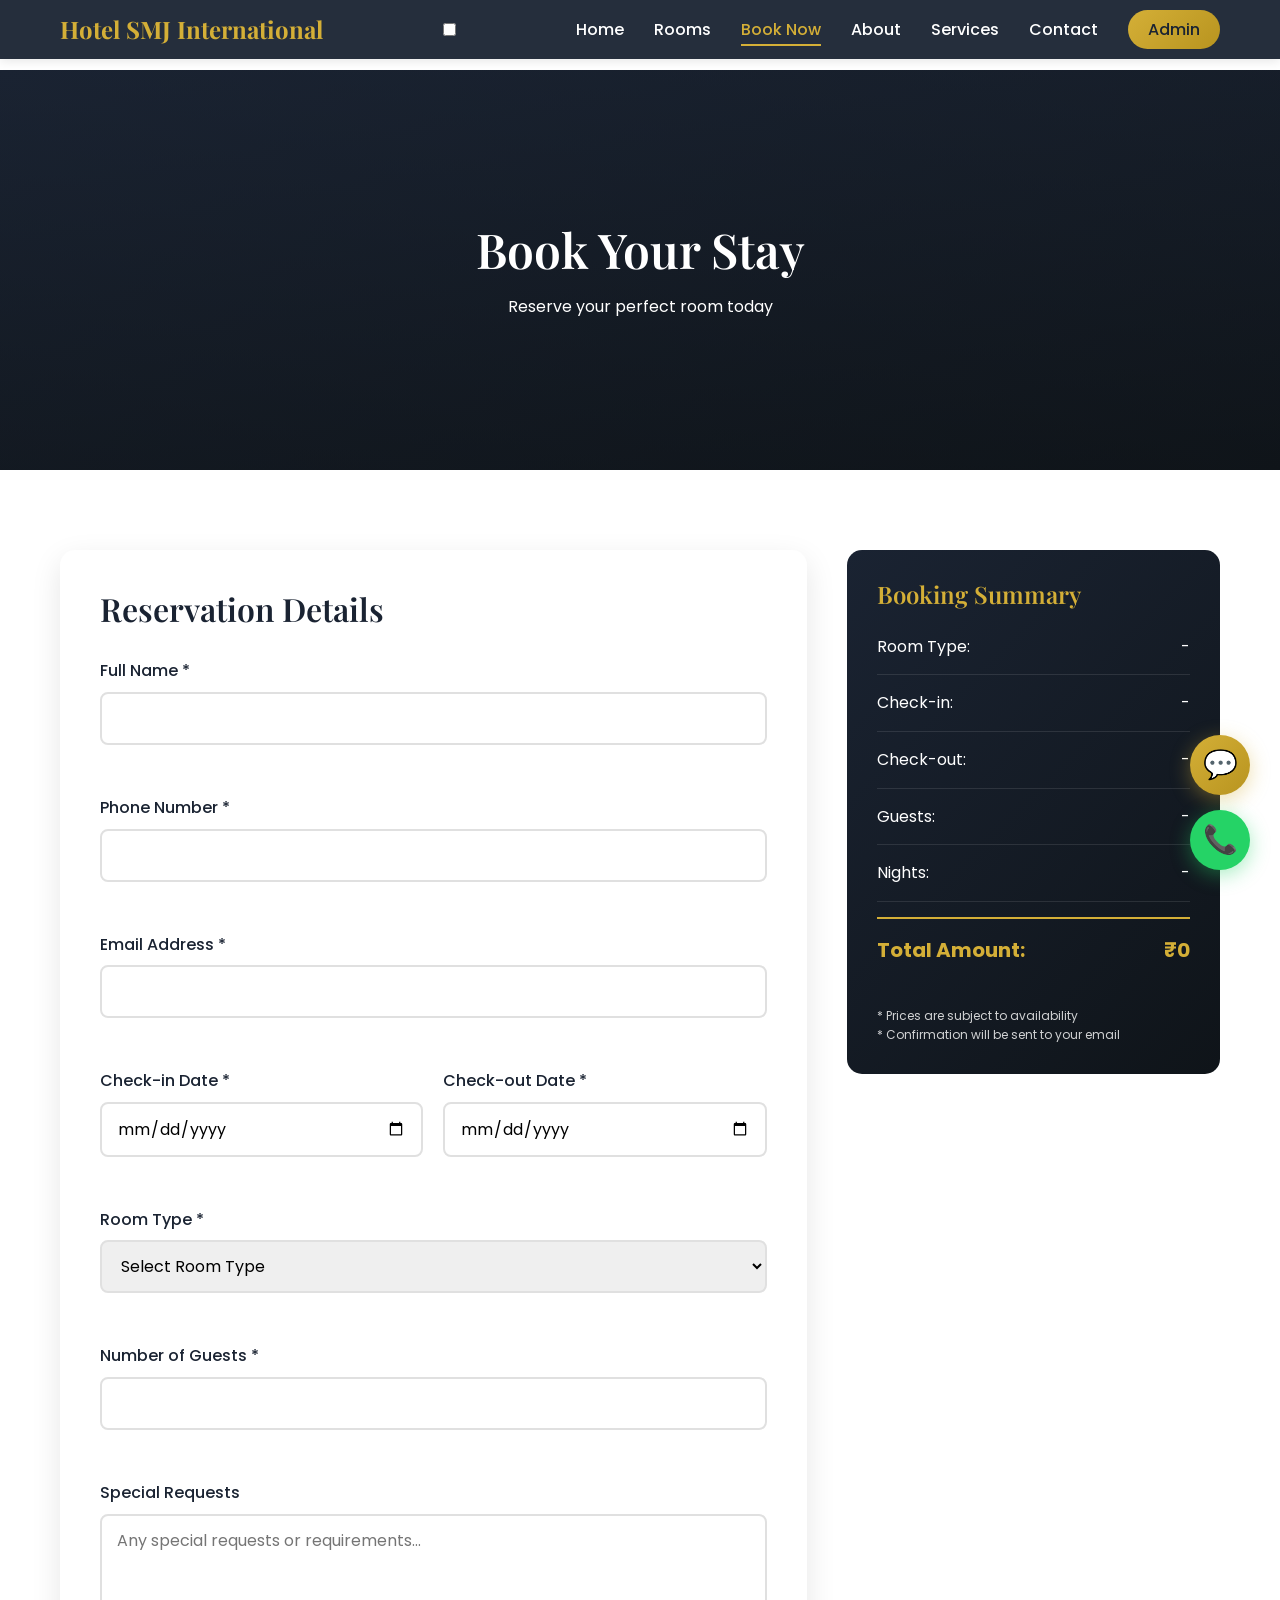
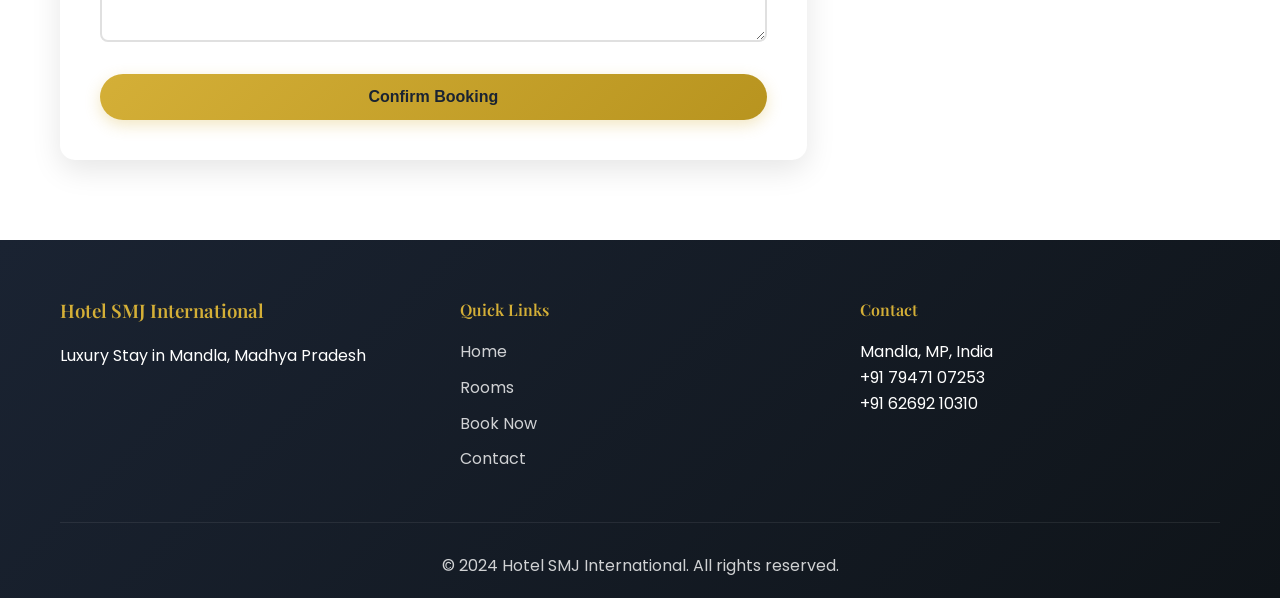
==== booking.html @ 87622814 "Initial commit" ====
<!DOCTYPE html>
<html lang="en">
<head>
    <meta charset="UTF-8">
    <meta name="viewport" content="width=device-width, initial-scale=1.0">
    <meta name="description" content="Book your stay at Hotel SMJ International, Mandla. Easy online booking with instant confirmation.">
    <title>Book Now - Hotel SMJ International</title>
    <link rel="stylesheet" href="style.css">
    <link rel="preconnect" href="https://fonts.googleapis.com">
    <link rel="preconnect" href="https://fonts.gstatic.com" crossorigin>
    <link href="https://fonts.googleapis.com/css2?family=Playfair+Display:wght@400;600;700&family=Poppins:wght@300;400;500;600;700&display=swap" rel="stylesheet">
</head>
<body>
    <!-- Loading Animation -->
    <div id="loader" class="loader">
        <div class="loader-content">
            <div class="hotel-logo">🏨</div>
            <div class="loader-text">Hotel SMJ International</div>
            <div class="loader-spinner"></div>
        </div>
    </div>

    <!-- Navigation -->
    <nav class="navbar" id="navbar">
        <div class="container">
            <div class="nav-brand">
                <h1>Hotel SMJ International</h1>
            </div>
            <!-- Mobile nav toggle (CSS-only) -->
            <input type="checkbox" id="navToggleBooking" class="nav-toggle" aria-label="Toggle navigation menu">
            <label for="navToggleBooking" class="hamburger">
                <span></span>
                <span></span>
                <span></span>
            </label>
            <ul class="nav-menu">
                <li><a href="index.html">Home</a></li>
                <li><a href="rooms.html">Rooms</a></li>
                <li><a href="booking.html" class="active">Book Now</a></li>
                <li><a href="index.html#about">About</a></li>
                <li><a href="index.html#services">Services</a></li>
                <li><a href="index.html#contact">Contact</a></li>
                <li><a href="admin.html" class="admin-link">Admin</a></li>
            </ul>
        </div>
    </nav>

    <!-- Booking Header -->
    <section class="page-header">
        <div class="page-header-overlay"></div>
        <div class="page-header-content">
            <h1>Book Your Stay</h1>
            <p>Reserve your perfect room today</p>
        </div>
    </section>

    <!-- Booking Form Section -->
    <section class="booking-section section">
        <div class="container">
            <div class="booking-wrapper">
                <div class="booking-form-container">
                    <h2>Reservation Details</h2>
                    <form id="bookingForm" class="booking-form">
                        <div class="form-group">
                            <label for="name">Full Name *</label>
                            <input type="text" id="name" name="name" required>
                            <span class="error-message" id="nameError"></span>
                        </div>

                        <div class="form-group">
                            <label for="phone">Phone Number *</label>
                            <input type="tel" id="phone" name="phone" required>
                            <span class="error-message" id="phoneError"></span>
                        </div>

                        <div class="form-group">
                            <label for="email">Email Address *</label>
                            <input type="email" id="email" name="email" required>
                            <span class="error-message" id="emailError"></span>
                        </div>

                        <div class="form-row">
                            <div class="form-group">
                                <label for="checkin">Check-in Date *</label>
                                <input type="date" id="checkin" name="checkin" required>
                                <span class="error-message" id="checkinError"></span>
                            </div>

                            <div class="form-group">
                                <label for="checkout">Check-out Date *</label>
                                <input type="date" id="checkout" name="checkout" required>
                                <span class="error-message" id="checkoutError"></span>
                            </div>
                        </div>

                        <div class="form-group">
                            <label for="roomType">Room Type *</label>
                            <select id="roomType" name="roomType" required>
                                <option value="">Select Room Type</option>
                                <option value="deluxe">Deluxe Room - ₹2,500/night</option>
                                <option value="super-deluxe">Super Deluxe Room - ₹3,500/night</option>
                                <option value="premium">Premium Room - ₹4,000/night</option>
                                <option value="family-suite">Family Suite - ₹5,000/night</option>
                            </select>
                            <span class="error-message" id="roomTypeError"></span>
                        </div>

                        <div class="form-group">
                            <label for="guests">Number of Guests *</label>
                            <input type="number" id="guests" name="guests" min="1" max="10" required>
                            <span class="error-message" id="guestsError"></span>
                        </div>

                        <div class="form-group">
                            <label for="specialRequests">Special Requests</label>
                            <textarea id="specialRequests" name="specialRequests" rows="4" placeholder="Any special requests or requirements..."></textarea>
                        </div>

                        <button type="submit" class="btn btn-primary btn-block" id="submitBtn">
                            <span class="btn-text">Confirm Booking</span>
                            <span class="btn-loader" style="display: none;"></span>
                        </button>
                    </form>
                </div>

                <div class="booking-summary">
                    <h3>Booking Summary</h3>
                    <div class="summary-content">
                        <div class="summary-item">
                            <span>Room Type:</span>
                            <span id="summaryRoom">-</span>
                        </div>
                        <div class="summary-item">
                            <span>Check-in:</span>
                            <span id="summaryCheckin">-</span>
                        </div>
                        <div class="summary-item">
                            <span>Check-out:</span>
                            <span id="summaryCheckout">-</span>
                        </div>
                        <div class="summary-item">
                            <span>Guests:</span>
                            <span id="summaryGuests">-</span>
                        </div>
                        <div class="summary-item">
                            <span>Nights:</span>
                            <span id="summaryNights">-</span>
                        </div>
                        <div class="summary-item total">
                            <span>Total Amount:</span>
                            <span id="summaryTotal">₹0</span>
                        </div>
                    </div>
                    <div class="summary-note">
                        <p>* Prices are subject to availability</p>
                        <p>* Confirmation will be sent to your email</p>
                    </div>
                </div>
            </div>
        </div>
    </section>

    <!-- Success Modal -->
    <div id="successModal" class="modal">
        <div class="modal-content">
            <span class="modal-close">&times;</span>
            <div class="modal-body">
                <div class="success-icon">✓</div>
                <h2>Booking Confirmed!</h2>
                <p>Your reservation has been successfully submitted.</p>
                <p>We will contact you shortly to confirm your booking.</p>
                <div class="modal-actions">
                    <a href="index.html" class="btn btn-primary">Back to Home</a>
                    <button class="btn btn-secondary" id="newBookingBtn">New Booking</button>
                </div>
            </div>
        </div>
    </div>

    <!-- Footer -->
    <footer class="footer">
        <div class="container">
            <div class="footer-content">
                <div class="footer-section">
                    <h3>Hotel SMJ International</h3>
                    <p>Luxury Stay in Mandla, Madhya Pradesh</p>
                </div>
                <div class="footer-section">
                    <h4>Quick Links</h4>
                    <ul>
                        <li><a href="index.html">Home</a></li>
                        <li><a href="rooms.html">Rooms</a></li>
                        <li><a href="booking.html">Book Now</a></li>
                        <li><a href="index.html#contact">Contact</a></li>
                    </ul>
                </div>
                <div class="footer-section">
                    <h4>Contact</h4>
                    <p>Mandla, MP, India</p>
                    <p>+91 79471 07253</p>
                    <p>+91 62692 10310</p>
                </div>
            </div>
            <div class="footer-bottom">
                <p>&copy; 2024 Hotel SMJ International. All rights reserved.</p>
            </div>
        </div>
    </footer>

    <!-- Floating Action Buttons -->
    <div class="floating-buttons">
        <a href="https://wa.me/917947107253?text=Hello, I want to book a room at Hotel SMJ International" target="_blank" class="whatsapp-btn" title="Book via WhatsApp">
            <span>💬</span>
        </a>
        <a href="tel:+917947107253" class="call-btn" title="Call Us" id="floatingCallBtn">
            <span>📞</span>
        </a>
    </div>

    <!-- Scripts removed to keep page HTML + CSS only -->
</body>
</html>
---- style.css ----
/* ============================================
   Hotel SMJ International - Luxury Theme CSS
   ============================================ */

/* CSS Variables */
:root {
    --primary-gold: #D4AF37;
    --dark-gold: #B8941F;
    --dark-blue: #1a2332;
    --darker-blue: #0f1419;
    --white: #ffffff;
    --light-gray: #f5f5f5;
    --gray: #888888;
    --dark-gray: #333333;
    --gradient-primary: linear-gradient(135deg, #D4AF37 0%, #B8941F 100%);
    --gradient-dark: linear-gradient(135deg, #1a2332 0%, #0f1419 100%);
    --shadow: 0 10px 30px rgba(0, 0, 0, 0.1);
    --shadow-hover: 0 15px 40px rgba(0, 0, 0, 0.2);
    --transition: all 0.3s ease;
}

/* Reset & Base Styles */
* {
    margin: 0;
    padding: 0;
    box-sizing: border-box;
}

html {
    scroll-behavior: smooth;
}

body {
    font-family: 'Poppins', sans-serif;
    line-height: 1.6;
    color: var(--dark-gray);
    background-color: var(--white);
    overflow-x: hidden;
}

h1, h2, h3, h4, h5, h6 {
    font-family: 'Playfair Display', serif;
    font-weight: 600;
    line-height: 1.2;
}

.container {
    max-width: 1200px;
    margin: 0 auto;
    padding: 0 20px;
}

.section {
    padding: 80px 0;
}

.text-center {
    text-align: center;
}

/* ============================================
   Loading Animation
   ============================================ */
.loader {
    position: fixed;
    top: 0;
    left: 0;
    width: 100%;
    height: 100%;
    background: var(--gradient-dark);
    display: none;
    justify-content: center;
    align-items: center;
    z-index: 9999;
    transition: opacity 0.5s ease, visibility 0.5s ease;
}

.loader.hidden {
    opacity: 0;
    visibility: hidden;
}

.loader-content {
    text-align: center;
    color: var(--white);
}

.hotel-logo {
    font-size: 80px;
    margin-bottom: 20px;
    animation: pulse 2s infinite;
}

.loader-text {
    font-size: 24px;
    font-weight: 600;
    margin-bottom: 30px;
    color: var(--primary-gold);
}

.loader-spinner {
    width: 50px;
    height: 50px;
    border: 4px solid rgba(212, 175, 55, 0.3);
    border-top-color: var(--primary-gold);
    border-radius: 50%;
    margin: 0 auto;
    animation: spin 1s linear infinite;
}

@keyframes spin {
    to { transform: rotate(360deg); }
}

@keyframes pulse {
    0%, 100% { transform: scale(1); }
    50% { transform: scale(1.1); }
}

/* ============================================
   Navigation
   ============================================ */
.navbar {
    position: fixed;
    top: 0;
    left: 0;
    width: 100%;
    background: rgba(26, 35, 50, 0.95);
    backdrop-filter: blur(10px);
    padding: 15px 0;
    z-index: 1000;
    transition: var(--transition);
    box-shadow: 0 2px 10px rgba(0, 0, 0, 0.1);
}

.navbar.scrolled {
    background: rgba(26, 35, 50, 0.98);
    box-shadow: 0 5px 20px rgba(0, 0, 0, 0.2);
}

.navbar .container {
    display: flex;
    justify-content: space-between;
    align-items: center;
}

.nav-brand h1 {
    font-size: 24px;
    color: var(--primary-gold);
    font-weight: 700;
}

.nav-menu {
    display: flex;
    list-style: none;
    gap: 30px;
    align-items: center;
}

.nav-menu a {
    color: var(--white);
    text-decoration: none;
    font-weight: 500;
    transition: var(--transition);
    position: relative;
}

.nav-menu a::after {
    content: '';
    position: absolute;
    bottom: -5px;
    left: 0;
    width: 0;
    height: 2px;
    background: var(--primary-gold);
    transition: var(--transition);
}

.nav-menu a:hover::after,
.nav-menu a.active::after {
    width: 100%;
}

.nav-menu a:hover,
.nav-menu a.active {
    color: var(--primary-gold);
}

.admin-link {
    background: var(--gradient-primary);
    padding: 8px 20px;
    border-radius: 25px;
    color: var(--dark-blue) !important;
    font-weight: 600;
}

.admin-link::after {
    display: none;
}

.hamburger {
    display: none;
    flex-direction: column;
    cursor: pointer;
    gap: 5px;
}

.hamburger span {
    width: 25px;
    height: 3px;
    background: var(--white);
    transition: var(--transition);
    border-radius: 3px;
}

/* ============================================
   Hero Section
   ============================================ */
.hero {
    position: relative;
    height: 100vh;
    min-height: 600px;
    display: flex;
    align-items: center;
    justify-content: center;
    background: linear-gradient(rgba(26, 35, 50, 0.7), rgba(15, 20, 25, 0.7)),
                url('https://images.unsplash.com/photo-1566073771259-6a8506099945?w=1920') center/cover;
    color: var(--white);
    text-align: center;
    margin-top: 70px;
}

.hero-overlay {
    position: absolute;
    top: 0;
    left: 0;
    width: 100%;
    height: 100%;
    background: var(--gradient-dark);
    opacity: 0.6;
}

.hero-content {
    position: relative;
    z-index: 2;
    max-width: 800px;
    padding: 0 20px;
    animation: fadeInUp 1s ease;
}

.hero-title {
    font-size: 56px;
    margin-bottom: 20px;
    color: var(--white);
    text-shadow: 2px 2px 10px rgba(0, 0, 0, 0.5);
}

.hero-tagline {
    font-size: 32px;
    color: var(--primary-gold);
    margin-bottom: 15px;
    font-weight: 600;
}

.hero-description {
    font-size: 18px;
    margin-bottom: 30px;
    opacity: 0.9;
}

.hero-buttons {
    display: flex;
    gap: 20px;
    justify-content: center;
    flex-wrap: wrap;
}

.scroll-indicator {
    position: absolute;
    bottom: 30px;
    left: 50%;
    transform: translateX(-50%);
    animation: bounce 2s infinite;
}

.scroll-indicator span {
    display: block;
    width: 30px;
    height: 50px;
    border: 2px solid var(--primary-gold);
    border-radius: 25px;
    position: relative;
}

.scroll-indicator span::before {
    content: '';
    position: absolute;
    top: 10px;
    left: 50%;
    transform: translateX(-50%);
    width: 6px;
    height: 6px;
    background: var(--primary-gold);
    border-radius: 50%;
    animation: scroll 2s infinite;
}

@keyframes bounce {
    0%, 100% { transform: translateX(-50%) translateY(0); }
    50% { transform: translateX(-50%) translateY(-10px); }
}

@keyframes scroll {
    0% { top: 10px; opacity: 1; }
    100% { top: 30px; opacity: 0; }
}

@keyframes fadeInUp {
    from {
        opacity: 0;
        transform: translateY(30px);
    }
    to {
        opacity: 1;
        transform: translateY(0);
    }
}

/* ============================================
   Buttons
   ============================================ */
.btn {
    display: inline-block;
    padding: 14px 35px;
    border: none;
    border-radius: 50px;
    font-size: 16px;
    font-weight: 600;
    text-decoration: none;
    cursor: pointer;
    transition: var(--transition);
    text-align: center;
    position: relative;
    overflow: hidden;
}

.btn-primary {
    background: var(--gradient-primary);
    color: var(--dark-blue);
    box-shadow: 0 5px 15px rgba(212, 175, 55, 0.3);
}

.btn-primary:hover {
    transform: translateY(-3px);
    box-shadow: 0 8px 25px rgba(212, 175, 55, 0.4);
}

.btn-secondary {
    background: transparent;
    color: var(--primary-gold);
    border: 2px solid var(--primary-gold);
}

.btn-secondary:hover {
    background: var(--primary-gold);
    color: var(--dark-blue);
    transform: translateY(-3px);
}

.btn-block {
    width: 100%;
    display: block;
}

.btn-loader {
    display: inline-block;
    width: 16px;
    height: 16px;
    border: 2px solid rgba(26, 35, 50, 0.3);
    border-top-color: var(--dark-blue);
    border-radius: 50%;
    animation: spin 0.8s linear infinite;
    margin-left: 10px;
}

/* ============================================
   Section Headers
   ============================================ */
.section-header {
    text-align: center;
    margin-bottom: 60px;
}

.section-title {
    font-size: 42px;
    color: var(--dark-blue);
    margin-bottom: 15px;
    position: relative;
    display: inline-block;
}

.section-title::after {
    content: '';
    position: absolute;
    bottom: -10px;
    left: 50%;
    transform: translateX(-50%);
    width: 80px;
    height: 4px;
    background: var(--gradient-primary);
    border-radius: 2px;
}

.section-subtitle {
    font-size: 18px;
    color: var(--gray);
    margin-top: 20px;
}

/* ============================================
   About Section
   ============================================ */
.about-content {
    display: grid;
    grid-template-columns: 1fr 1fr;
    gap: 60px;
    align-items: center;
}

.about-image,
.about-text {
    opacity: 0;
    animation: fadeInUp 0.8s ease forwards;
}

.about-image {
    animation-delay: 0.1s;
}

.about-text {
    animation-delay: 0.25s;
}

.about-text h3 {
    font-size: 32px;
    color: var(--dark-blue);
    margin-bottom: 20px;
}

.about-text p {
    font-size: 16px;
    line-height: 1.8;
    color: var(--gray);
    margin-bottom: 20px;
}

.address-box {
    background: var(--light-gray);
    padding: 20px;
    border-radius: 10px;
    margin: 25px 0;
    border-left: 4px solid var(--primary-gold);
}

.address-box h4 {
    font-size: 18px;
    color: var(--dark-blue);
    margin-bottom: 10px;
}

.address-box p {
    margin: 0;
    color: var(--dark-gray);
    line-height: 1.6;
}

.nearby-attractions {
    margin: 25px 0;
}

.nearby-attractions h4 {
    font-size: 18px;
    color: var(--dark-blue);
    margin-bottom: 15px;
}

.nearby-attractions ul {
    list-style: none;
    padding: 0;
}

.nearby-attractions ul li {
    padding: 10px 0;
    color: var(--dark-gray);
    font-size: 15px;
    border-bottom: 1px solid #e0e0e0;
}

.nearby-attractions ul li:last-child {
    border-bottom: none;
}

.about-features {
    display: flex;
    gap: 30px;
    margin-top: 30px;
    flex-wrap: wrap;
}

.feature-item {
    display: flex;
    align-items: center;
    gap: 10px;
    font-weight: 500;
    color: var(--dark-blue);
}

.feature-icon {
    font-size: 24px;
}

.about-image {
    width: 100%;
}

.about-img {
    width: 100%;
    height: 400px;
    border-radius: 15px;
    box-shadow: var(--shadow);
    object-fit: cover;
    display: block;
}

.image-placeholder {
    width: 100%;
    height: 400px;
    background: var(--gradient-primary);
    border-radius: 15px;
    display: flex;
    align-items: center;
    justify-content: center;
    color: var(--dark-blue);
    font-size: 20px;
    font-weight: 600;
    box-shadow: var(--shadow);
}

/* ============================================
   Services Section
   ============================================ */
.services {
    background: var(--light-gray);
}

.services-grid {
    display: grid;
    grid-template-columns: repeat(auto-fit, minmax(300px, 1fr));
    gap: 30px;
}

.service-card {
    background: var(--white);
    padding: 40px 30px;
    border-radius: 15px;
    text-align: center;
    transition: var(--transition);
    box-shadow: var(--shadow);
}

.service-card:hover {
    transform: translateY(-10px);
    box-shadow: var(--shadow-hover);
}

.service-icon {
    font-size: 48px;
    margin-bottom: 20px;
}

.service-card h3 {
    font-size: 24px;
    color: var(--dark-blue);
    margin-bottom: 15px;
}

.service-card p {
    color: var(--gray);
    line-height: 1.6;
}

/* ============================================
   Rooms Section
   ============================================ */
.rooms-grid {
    display: grid;
    grid-template-columns: repeat(auto-fit, minmax(320px, 1fr));
    gap: 40px;
    margin-bottom: 50px;
}

.room-card {
    background: var(--white);
    border-radius: 15px;
    overflow: hidden;
    box-shadow: var(--shadow);
    transition: var(--transition);
}

.room-card:hover {
    transform: translateY(-10px);
    box-shadow: var(--shadow-hover);
}

.room-image {
    width: 100%;
    height: 250px;
    overflow: hidden;
}

.room-image img {
    width: 100%;
    height: 100%;
    object-fit: cover;
    transition: var(--transition);
}

.room-card:hover .room-image img {
    transform: scale(1.1);
}

.room-image .image-placeholder {
    width: 100%;
    height: 100%;
    background: var(--gradient-primary);
    display: flex;
    align-items: center;
    justify-content: center;
    color: var(--dark-blue);
    font-weight: 600;
    font-size: 18px;
}

.room-content {
    padding: 30px;
}

.room-content h3 {
    font-size: 26px;
    color: var(--dark-blue);
    margin-bottom: 15px;
}

.room-price {
    font-size: 28px;
    color: var(--primary-gold);
    font-weight: 700;
    margin-bottom: 20px;
}

.room-price span {
    font-size: 16px;
    color: var(--gray);
    font-weight: 400;
}

.room-facilities {
    list-style: none;
    display: flex;
    flex-wrap: wrap;
    gap: 15px;
    margin-bottom: 25px;
    color: var(--gray);
}

.room-facilities li {
    font-size: 14px;
}

/* ============================================
   Rooms Detail Page
   ============================================ */
.page-header {
    position: relative;
    height: 400px;
    display: flex;
    align-items: center;
    justify-content: center;
    background: var(--gradient-dark);
    color: var(--white);
    text-align: center;
    margin-top: 70px;
}

.page-header-overlay {
    position: absolute;
    top: 0;
    left: 0;
    width: 100%;
    height: 100%;
    background: linear-gradient(rgba(26, 35, 50, 0.8), rgba(15, 20, 25, 0.8)),
                url('https://images.unsplash.com/photo-1566073771259-6a8506099945?w=1920') center/cover;
    opacity: 0.7;
}

.page-header-content {
    position: relative;
    z-index: 2;
}

.page-header-content h1 {
    font-size: 48px;
    margin-bottom: 15px;
}

.room-detail-card {
    display: grid;
    grid-template-columns: 1fr 1fr;
    gap: 60px;
    align-items: center;
    margin-bottom: 80px;
    padding: 40px;
    background: var(--white);
    border-radius: 15px;
    box-shadow: var(--shadow);
}

.room-detail-card.reverse {
    direction: rtl;
}

.room-detail-card.reverse > * {
    direction: ltr;
}

.room-detail-image {
    width: 100%;
}

.room-detail-image .image-placeholder.large {
    height: 400px;
    background: var(--gradient-primary);
    border-radius: 15px;
    display: flex;
    align-items: center;
    justify-content: center;
    color: var(--dark-blue);
    font-size: 24px;
    font-weight: 600;
}

.room-img {
    width: 100%;
    height: 400px;
    object-fit: cover;
    border-radius: 15px;
    box-shadow: var(--shadow);
}

.room-detail-content h2 {
    font-size: 36px;
    color: var(--dark-blue);
    margin-bottom: 20px;
}

.room-detail-price {
    font-size: 36px;
    color: var(--primary-gold);
    font-weight: 700;
    margin-bottom: 25px;
}

.room-detail-price span {
    font-size: 18px;
    color: var(--gray);
    font-weight: 400;
}

.room-description {
    font-size: 16px;
    line-height: 1.8;
    color: var(--gray);
    margin-bottom: 30px;
}

.room-facilities-detail h3 {
    font-size: 24px;
    color: var(--dark-blue);
    margin-bottom: 20px;
}

.facilities-grid {
    display: grid;
    grid-template-columns: repeat(2, 1fr);
    gap: 15px;
    margin-bottom: 30px;
}

.facility-item {
    display: flex;
    align-items: center;
    gap: 10px;
    color: var(--dark-gray);
}

.facility-icon {
    font-size: 20px;
}

/* ============================================
   Gallery Section
   ============================================ */
.gallery {
    background: var(--light-gray);
}

.gallery-grid {
    display: grid;
    grid-template-columns: repeat(auto-fit, minmax(300px, 1fr));
    gap: 20px;
}

.gallery-item {
    width: 100%;
    height: 300px;
    border-radius: 15px;
    overflow: hidden;
    box-shadow: var(--shadow);
    transition: var(--transition);
    cursor: pointer;
}

.gallery-item:hover {
    transform: scale(1.05);
    box-shadow: var(--shadow-hover);
}

.gallery-item .image-placeholder {
    width: 100%;
    height: 100%;
    background: var(--gradient-primary);
    display: flex;
    align-items: center;
    justify-content: center;
    color: var(--dark-blue);
    font-weight: 600;
}

/* ============================================
   Contact Section
   ============================================ */
.contact-content {
    display: grid;
    grid-template-columns: 1fr 1fr;
    gap: 60px;
}

.contact-info {
    display: flex;
    flex-direction: column;
    gap: 30px;
}

.contact-item {
    display: flex;
    gap: 20px;
    align-items: flex-start;
}

.contact-icon {
    font-size: 32px;
    min-width: 50px;
}

.contact-item h3 {
    font-size: 20px;
    color: var(--dark-blue);
    margin-bottom: 10px;
}

.contact-item p {
    color: var(--gray);
    line-height: 1.8;
}

.contact-item a {
    color: var(--primary-gold);
    text-decoration: none;
    transition: var(--transition);
}

.contact-item a:hover {
    text-decoration: underline;
}

.map-container {
    width: 100%;
    height: 400px;
    border-radius: 15px;
    overflow: hidden;
    box-shadow: var(--shadow);
}

.map-container iframe {
    width: 100%;
    height: 100%;
    border: none;
}

/* ============================================
   Booking Section
   ============================================ */
.booking-wrapper {
    display: grid;
    grid-template-columns: 2fr 1fr;
    gap: 40px;
}

.booking-form-container {
    background: var(--white);
    padding: 40px;
    border-radius: 15px;
    box-shadow: var(--shadow);
}

.booking-form-container h2 {
    font-size: 32px;
    color: var(--dark-blue);
    margin-bottom: 30px;
}

.form-group {
    margin-bottom: 25px;
}

.form-group label {
    display: block;
    margin-bottom: 8px;
    color: var(--dark-blue);
    font-weight: 500;
}

.form-group input,
.form-group select,
.form-group textarea {
    width: 100%;
    padding: 12px 15px;
    border: 2px solid #e0e0e0;
    border-radius: 8px;
    font-size: 16px;
    font-family: 'Poppins', sans-serif;
    transition: var(--transition);
}

.form-group input:focus,
.form-group select:focus,
.form-group textarea:focus {
    outline: none;
    border-color: var(--primary-gold);
    box-shadow: 0 0 0 3px rgba(212, 175, 55, 0.1);
}

.form-row {
    display: grid;
    grid-template-columns: 1fr 1fr;
    gap: 20px;
}

.error-message {
    display: block;
    color: #e74c3c;
    font-size: 14px;
    margin-top: 5px;
    min-height: 20px;
}

.booking-summary {
    background: var(--gradient-dark);
    color: var(--white);
    padding: 30px;
    border-radius: 15px;
    height: fit-content;
    position: sticky;
    top: 100px;
}

.booking-summary h3 {
    font-size: 24px;
    margin-bottom: 25px;
    color: var(--primary-gold);
}

.summary-content {
    display: flex;
    flex-direction: column;
    gap: 15px;
    margin-bottom: 25px;
}

.summary-item {
    display: flex;
    justify-content: space-between;
    padding-bottom: 15px;
    border-bottom: 1px solid rgba(255, 255, 255, 0.1);
}

.summary-item.total {
    border-bottom: none;
    padding-top: 15px;
    border-top: 2px solid var(--primary-gold);
    font-size: 20px;
    font-weight: 700;
    color: var(--primary-gold);
}

.summary-note {
    margin-top: 20px;
    font-size: 12px;
    opacity: 0.8;
    line-height: 1.6;
}

/* ============================================
   Modal
   ============================================ */
.modal {
    display: none;
    position: fixed;
    z-index: 2000;
    left: 0;
    top: 0;
    width: 100%;
    height: 100%;
    background: rgba(0, 0, 0, 0.7);
    backdrop-filter: blur(5px);
    animation: fadeIn 0.3s ease;
}

.modal.show {
    display: flex;
    align-items: center;
    justify-content: center;
}

.modal-content {
    background: var(--white);
    border-radius: 15px;
    padding: 40px;
    max-width: 500px;
    width: 90%;
    position: relative;
    animation: slideUp 0.3s ease;
    box-shadow: 0 20px 60px rgba(0, 0, 0, 0.3);
}

.modal-close {
    position: absolute;
    top: 15px;
    right: 20px;
    font-size: 32px;
    font-weight: 300;
    color: var(--gray);
    cursor: pointer;
    transition: var(--transition);
    line-height: 1;
}

.modal-close:hover {
    color: var(--dark-blue);
    transform: rotate(90deg);
}

.modal-body {
    text-align: center;
}

.success-icon {
    width: 80px;
    height: 80px;
    background: #27ae60;
    color: var(--white);
    border-radius: 50%;
    display: flex;
    align-items: center;
    justify-content: center;
    font-size: 40px;
    margin: 0 auto 20px;
}

.modal-body h2 {
    font-size: 28px;
    color: var(--dark-blue);
    margin-bottom: 15px;
}

.modal-body p {
    color: var(--gray);
    margin-bottom: 10px;
    line-height: 1.6;
}

.modal-actions {
    display: flex;
    gap: 15px;
    margin-top: 30px;
    justify-content: center;
}

.delete-booking-info {
    background: var(--light-gray);
    padding: 15px;
    border-radius: 8px;
    margin: 15px 0;
    text-align: left;
    font-size: 14px;
}

.btn-danger {
    background: #e74c3c;
    color: var(--white);
}

.btn-danger:hover {
    background: #c0392b;
    transform: translateY(-3px);
}

@keyframes fadeIn {
    from { opacity: 0; }
    to { opacity: 1; }
}

@keyframes slideUp {
    from {
        opacity: 0;
        transform: translateY(30px);
    }
    to {
        opacity: 1;
        transform: translateY(0);
    }
}

/* ============================================
   Footer
   ============================================ */
.footer {
    background: var(--gradient-dark);
    color: var(--white);
    padding: 60px 0 20px;
}

.footer-content {
    display: grid;
    grid-template-columns: repeat(auto-fit, minmax(250px, 1fr));
    gap: 40px;
    margin-bottom: 40px;
}

.footer-section h3,
.footer-section h4 {
    color: var(--primary-gold);
    margin-bottom: 20px;
}

.footer-section ul {
    list-style: none;
}

.footer-section ul li {
    margin-bottom: 10px;
}

.footer-section a {
    color: var(--white);
    text-decoration: none;
    transition: var(--transition);
    opacity: 0.8;
}

.footer-section a:hover {
    opacity: 1;
    color: var(--primary-gold);
}

.footer-bottom {
    text-align: center;
    padding-top: 30px;
    border-top: 1px solid rgba(255, 255, 255, 0.1);
    opacity: 0.8;
}

/* ============================================
   Floating Buttons
   ============================================ */
.floating-buttons {
    position: fixed;
    bottom: 30px;
    right: 30px;
    z-index: 999;
    display: flex;
    flex-direction: column;
    gap: 15px;
}

.whatsapp-btn,
.call-btn {
    width: 60px;
    height: 60px;
    border-radius: 50%;
    background: var(--gradient-primary);
    display: flex;
    align-items: center;
    justify-content: center;
    font-size: 28px;
    text-decoration: none;
    box-shadow: 0 5px 20px rgba(212, 175, 55, 0.4);
    transition: var(--transition);
    animation: float 3s ease-in-out infinite;
}

.call-btn {
    background: #25D366;
    box-shadow: 0 5px 20px rgba(37, 211, 102, 0.4);
    animation-delay: 1.5s;
}

.whatsapp-btn:hover,
.call-btn:hover {
    transform: scale(1.1) translateY(-5px);
    box-shadow: 0 8px 30px rgba(212, 175, 55, 0.6);
}

@keyframes float {
    0%, 100% { transform: translateY(0); }
    50% { transform: translateY(-10px); }
}

/* ============================================
   Admin Panel
   ============================================ */
.admin-login-section {
    min-height: 100vh;
    display: flex;
    align-items: center;
    justify-content: center;
    background: var(--gradient-dark);
    padding: 20px;
}

.admin-login-container {
    width: 100%;
    max-width: 450px;
}

.admin-login-card {
    background: var(--white);
    padding: 50px 40px;
    border-radius: 15px;
    box-shadow: 0 20px 60px rgba(0, 0, 0, 0.3);
}

.admin-login-header {
    text-align: center;
    margin-bottom: 40px;
}

.admin-login-header h1 {
    font-size: 60px;
    margin-bottom: 15px;
}

.admin-login-header h2 {
    font-size: 28px;
    color: var(--dark-blue);
    margin-bottom: 10px;
}

.admin-login-header p {
    color: var(--gray);
    font-size: 14px;
}

.admin-login-form {
    margin-bottom: 25px;
}

.admin-login-footer {
    text-align: center;
}

.admin-login-footer a {
    color: var(--primary-gold);
    text-decoration: none;
    font-weight: 500;
    transition: var(--transition);
}

.admin-login-footer a:hover {
    text-decoration: underline;
}

.admin-navbar {
    background: var(--gradient-dark);
    padding: 20px 0;
    box-shadow: 0 2px 10px rgba(0, 0, 0, 0.1);
}

.admin-nav-content {
    display: flex;
    justify-content: space-between;
    align-items: center;
}

.admin-nav-brand h2 {
    color: var(--primary-gold);
    font-size: 24px;
}

.admin-nav-actions {
    display: flex;
    align-items: center;
    gap: 20px;
}

.admin-user {
    color: var(--white);
    font-weight: 500;
}

.admin-dashboard-content {
    padding: 40px 0;
    min-height: calc(100vh - 80px);
    background: var(--light-gray);
}

.dashboard-header {
    margin-bottom: 40px;
}

.dashboard-header h1 {
    font-size: 36px;
    color: var(--dark-blue);
    margin-bottom: 10px;
}

.dashboard-header p {
    color: var(--gray);
    font-size: 16px;
}

.stats-grid {
    display: grid;
    grid-template-columns: repeat(auto-fit, minmax(250px, 1fr));
    gap: 25px;
    margin-bottom: 40px;
}

.stat-card {
    background: var(--white);
    padding: 30px;
    border-radius: 15px;
    box-shadow: var(--shadow);
    display: flex;
    align-items: center;
    gap: 20px;
    transition: var(--transition);
}

.stat-card:hover {
    transform: translateY(-5px);
    box-shadow: var(--shadow-hover);
}

.stat-icon {
    font-size: 48px;
}

.stat-content h3 {
    font-size: 32px;
    color: var(--dark-blue);
    margin-bottom: 5px;
}

.stat-content p {
    color: var(--gray);
    font-size: 14px;
}

.bookings-table-container {
    background: var(--white);
    padding: 30px;
    border-radius: 15px;
    box-shadow: var(--shadow);
}

.table-header {
    display: flex;
    justify-content: space-between;
    align-items: center;
    margin-bottom: 25px;
}

.table-header h2 {
    font-size: 24px;
    color: var(--dark-blue);
}

.table-wrapper {
    overflow-x: auto;
}

.bookings-table {
    width: 100%;
    border-collapse: collapse;
}

.bookings-table thead {
    background: var(--gradient-dark);
    color: var(--white);
}

.bookings-table th {
    padding: 15px;
    text-align: left;
    font-weight: 600;
    font-size: 14px;
}

.bookings-table td {
    padding: 15px;
    border-bottom: 1px solid #e0e0e0;
    font-size: 14px;
    color: var(--dark-gray);
}

.bookings-table tbody tr:hover {
    background: var(--light-gray);
}

.bookings-table .no-data {
    text-align: center;
    color: var(--gray);
    padding: 40px;
}

.action-btn {
    background: #e74c3c;
    color: var(--white);
    border: none;
    padding: 8px 15px;
    border-radius: 5px;
    cursor: pointer;
    font-size: 12px;
    font-weight: 500;
    transition: var(--transition);
}

.action-btn:hover {
    background: #c0392b;
    transform: translateY(-2px);
}

/* ============================================
   Rooms & Events Page + Luxury Gallery
   ============================================ */
.rooms-events {
    background-color: var(--light-gray);
}

.rooms-events .section-header {
    text-align: center;
    margin-bottom: 40px;
}

.rooms-events-grid {
    display: grid;
    grid-template-columns: repeat(auto-fit, minmax(260px, 1fr));
    gap: 30px;
}

.room-event-card {
    background: var(--white);
    border-radius: 18px;
    box-shadow: var(--shadow);
    overflow: hidden;
    display: flex;
    flex-direction: column;
    transition: transform 0.3s ease, box-shadow 0.3s ease;
    position: relative;
}

.room-event-card:hover {
    transform: translateY(-8px);
    box-shadow: var(--shadow-hover);
}

.room-event-card .card-image {
    position: relative;
    overflow: hidden;
}

.room-event-card .card-image img {
    width: 100%;
    height: 220px;
    object-fit: cover;
    display: block;
    transition: transform 0.5s ease, filter 0.5s ease;
}

.room-event-card:hover .card-image img {
    transform: scale(1.08);
    filter: brightness(1.05);
}

.card-tag {
    position: absolute;
    left: 20px;
    bottom: 20px;
    background: rgba(0, 0, 0, 0.72);
    color: var(--primary-gold);
    padding: 6px 14px;
    border-radius: 999px;
    font-size: 12px;
    letter-spacing: 0.04em;
    text-transform: uppercase;
}

.card-tag-premium {
    background: rgba(212, 175, 55, 0.95);
    color: var(--darker-blue);
}

.card-tag-family {
    background: rgba(15, 20, 25, 0.9);
}

.card-tag-gold {
    background: var(--gradient-primary);
    color: var(--dark-blue);
}

.card-tag-event {
    background: #5c2b7a;
    color: var(--white);
}

.card-body {
    padding: 22px 22px 24px;
    display: flex;
    flex-direction: column;
    gap: 12px;
}

.card-title {
    font-size: 20px;
    color: var(--dark-blue);
}

.card-description {
    font-size: 14px;
    color: var(--gray);
}

.card-price {
    font-size: 18px;
    font-weight: 600;
    color: var(--primary-gold);
}

.card-price span {
    font-size: 13px;
    color: var(--gray);
    margin-left: 4px;
}

.facilities-icons {
    display: flex;
    flex-wrap: wrap;
    gap: 8px;
    margin: 10px 0 6px;
}

.facilities-icons span {
    display: inline-flex;
    align-items: center;
    gap: 4px;
    font-size: 12px;
    background: #f2f2f2;
    padding: 4px 9px;
    border-radius: 999px;
    color: var(--dark-gray);
}

.facility-symbol {
    font-size: 14px;
}

.card-btn {
    margin-top: 8px;
    align-self: flex-start;
}

.event-hall-card .event-highlights {
    list-style: none;
    padding-left: 0;
    margin: 6px 0 8px;
}

.event-hall-card .event-highlights li {
    font-size: 13px;
    color: var(--dark-gray);
    margin-bottom: 4px;
    position: relative;
    padding-left: 16px;
}

.event-hall-card .event-highlights li::before {
    content: "•";
    position: absolute;
    left: 0;
    top: 0;
    color: var(--primary-gold);
}

/* Luxury Gallery */
.gallery-luxury {
    background: var(--white);
    padding-top: 40px;
}

.gallery-grid-luxury {
    display: grid;
    grid-template-columns: repeat(auto-fit, minmax(230px, 1fr));
    gap: 22px;
    margin-top: 20px;
}

.gallery-item-luxury {
    display: block;
    text-decoration: none;
}

.gallery-image-wrapper {
    position: relative;
    overflow: hidden;
    border-radius: 16px;
    box-shadow: var(--shadow);
    background: var(--dark-blue);
}

.gallery-image-wrapper::after {
    content: "";
    position: absolute;
    inset: 0;
    background: radial-gradient(circle at top, rgba(212, 175, 55, 0.25), transparent 55%);
    opacity: 0;
    transition: opacity 0.4s ease;
}

.gallery-image-wrapper img {
    width: 100%;
    height: 220px;
    object-fit: cover;
    display: block;
    transition: transform 0.6s ease, filter 0.6s ease;
}

.gallery-item-luxury:hover .gallery-image-wrapper img {
    transform: scale(1.08);
    filter: brightness(1.06);
}

.gallery-item-luxury:hover .gallery-image-wrapper::after {
    opacity: 1;
}

/* Lightbox */
.lightbox {
    position: fixed;
    inset: 0;
    background: rgba(0, 0, 0, 0.88);
    display: none;
    justify-content: center;
    align-items: center;
    z-index: 2000;
    padding: 20px;
}

.lightbox:target {
    display: flex;
}

.lightbox-image {
    max-width: 90vw;
    max-height: 80vh;
    border-radius: 14px;
    box-shadow: 0 25px 60px rgba(0, 0, 0, 0.5);
}

.lightbox-close {
    position: absolute;
    top: 24px;
    right: 32px;
    font-size: 36px;
    color: var(--primary-gold);
    text-decoration: none;
    cursor: pointer;
    transition: transform 0.2s ease, color 0.2s ease;
}

.lightbox-close:hover {
    transform: scale(1.08);
    color: var(--white);
}

/* ============================================
   Responsive Design
   ============================================ */
@media (max-width: 968px) {
    .nav-toggle {
        display: block;
    }

    .hamburger {
        display: flex;
    }

    .nav-menu {
        position: fixed;
        left: -100%;
        top: 70px;
        flex-direction: column;
        background: var(--dark-blue);
        width: 100%;
        text-align: center;
        transition: 0.3s;
        box-shadow: 0 10px 27px rgba(0, 0, 0, 0.05);
        padding: 30px 0;
        gap: 0;
    }

    .nav-toggle:checked ~ .nav-menu {
        left: 0;
    }

    .nav-menu li {
        margin: 15px 0;
    }

    .hero-title {
        font-size: 42px;
    }

    .hero-tagline {
        font-size: 26px;
    }

    .about-content,
    .contact-content,
    .booking-wrapper {
        grid-template-columns: 1fr;
    }

    .room-detail-card {
        grid-template-columns: 1fr;
        padding: 20px;
    }

    .room-detail-card.reverse {
        direction: ltr;
    }

    .form-row {
        grid-template-columns: 1fr;
    }

    .booking-summary {
        position: static;
    }

    .floating-buttons {
        bottom: 20px;
        right: 20px;
    }

    .whatsapp-btn,
    .call-btn {
        width: 50px;
        height: 50px;
        font-size: 24px;
    }

    .stats-grid {
        grid-template-columns: 1fr;
    }

    .bookings-table {
        font-size: 12px;
    }

    .bookings-table th,
    .bookings-table td {
        padding: 10px 8px;
    }
}

@media (max-width: 768px) {
    .section {
        padding: 60px 0;
    }

    .hero-title {
        font-size: 32px;
    }

    .hero-tagline {
        font-size: 22px;
    }

    .section-title {
        font-size: 32px;
    }

    .services-grid,
    .rooms-grid {
        grid-template-columns: 1fr;
    }

    .facilities-grid {
        grid-template-columns: 1fr;
    }

    .table-wrapper {
        overflow-x: scroll;
    }
}

@media (max-width: 480px) {
    .container {
        padding: 0 15px;
    }

    .booking-form-container,
    .admin-login-card {
        padding: 30px 20px;
    }

    .modal-content {
        padding: 30px 20px;
    }

    .modal-actions {
        flex-direction: column;
    }
}
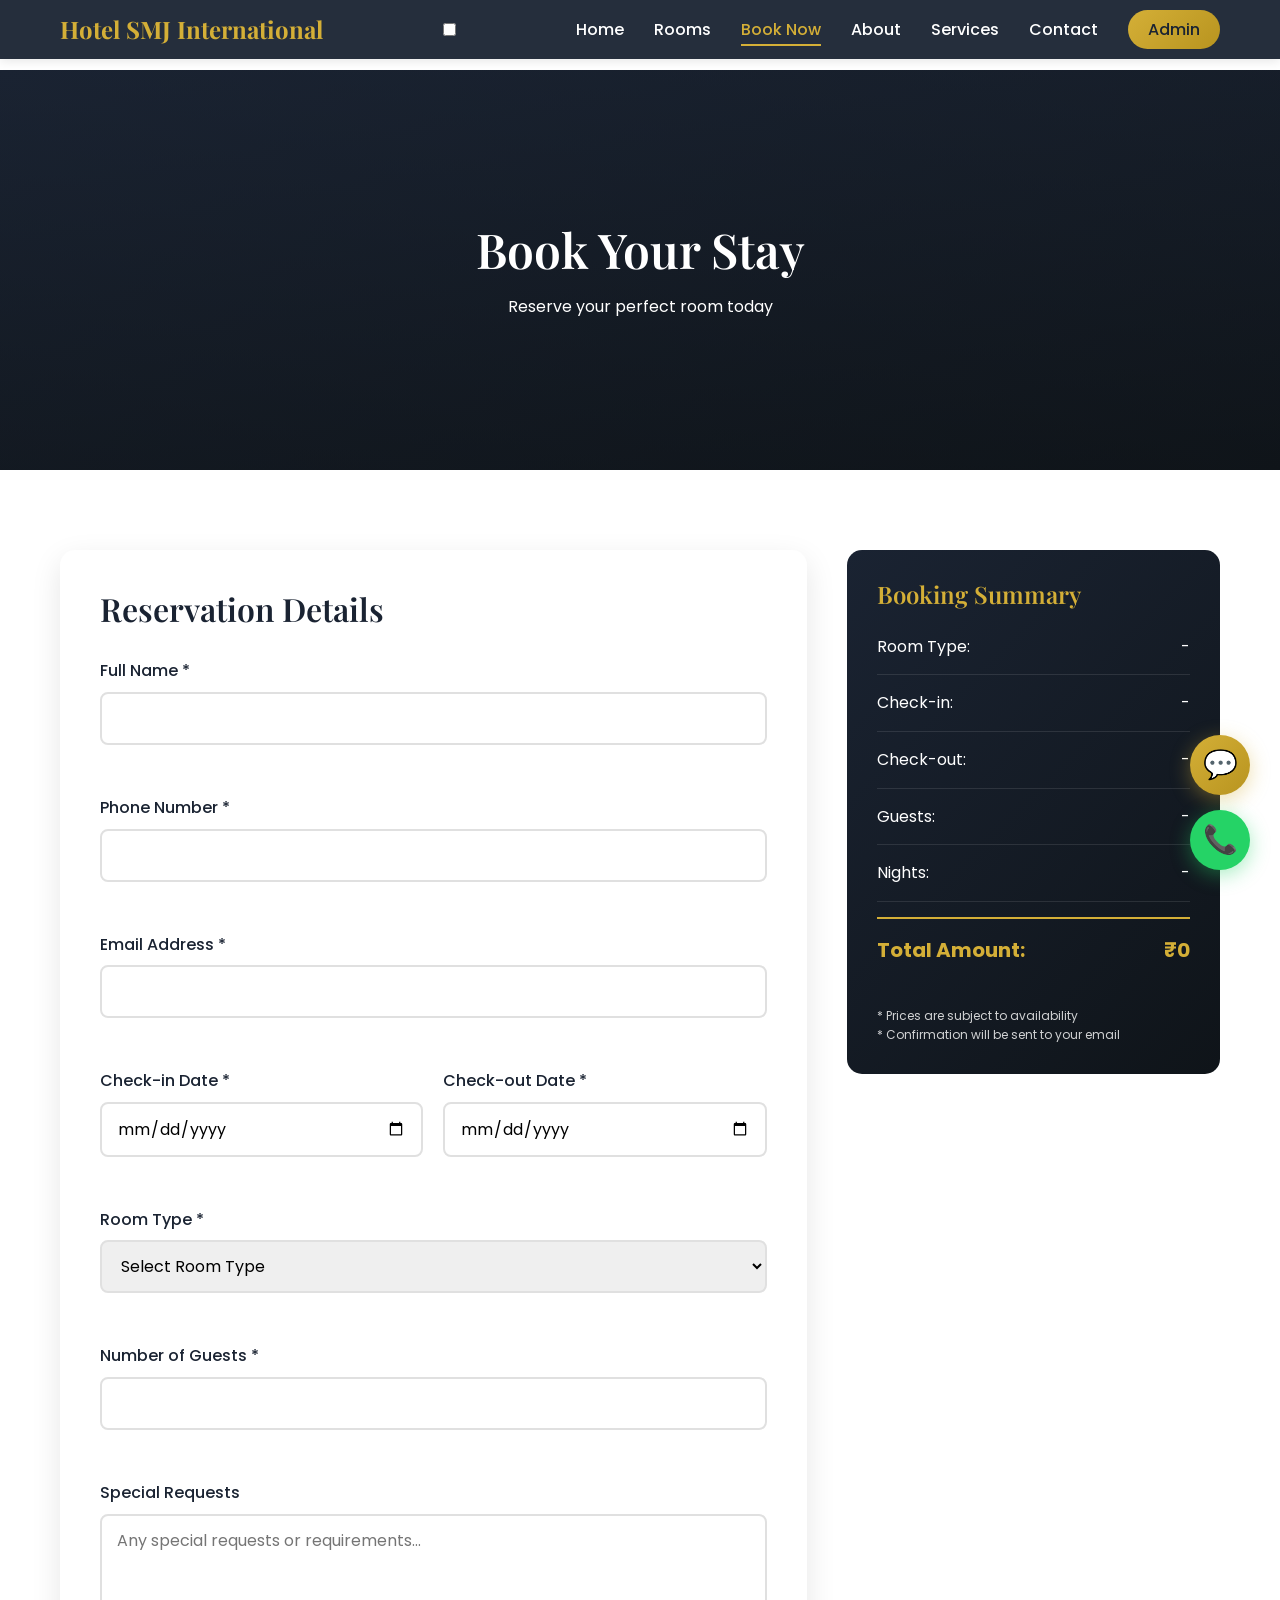
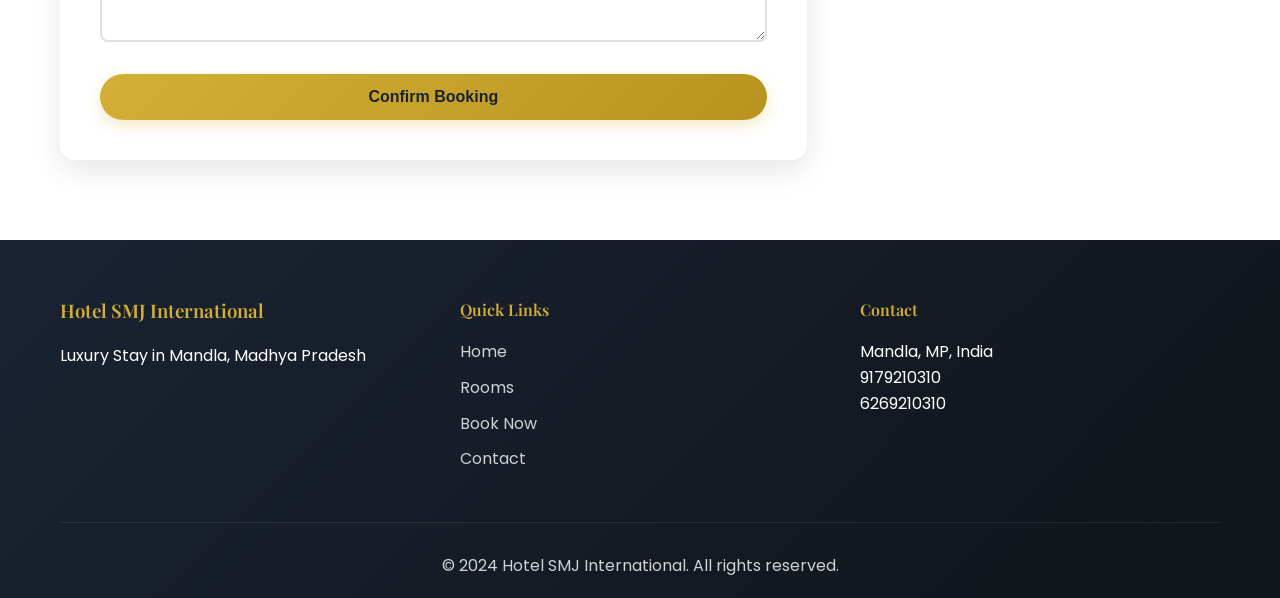
==== commit fe02aad0: "update" ====
--- a/booking.html
+++ b/booking.html
@@ -197,8 +197,8 @@
                 <div class="footer-section">
                     <h4>Contact</h4>
                     <p>Mandla, MP, India</p>
-                    <p>+91 79471 07253</p>
-                    <p>+91 62692 10310</p>
+                    <p>9179210310</p>
+                    <p>6269210310</p>
                 </div>
             </div>
             <div class="footer-bottom">
@@ -209,10 +209,10 @@
 
     <!-- Floating Action Buttons -->
     <div class="floating-buttons">
-        <a href="https://wa.me/917947107253?text=Hello, I want to book a room at Hotel SMJ International" target="_blank" class="whatsapp-btn" title="Book via WhatsApp">
+        <a href="https://wa.me/9179210310?text=Hello, I want to book a room at Hotel SMJ International" target="_blank" class="whatsapp-btn" title="Book via WhatsApp">
             <span>💬</span>
         </a>
-        <a href="tel:+917947107253" class="call-btn" title="Call Us" id="floatingCallBtn">
+        <a href="tel:9179210310" class="call-btn" title="Call Us" id="floatingCallBtn">
             <span>📞</span>
         </a>
     </div>
